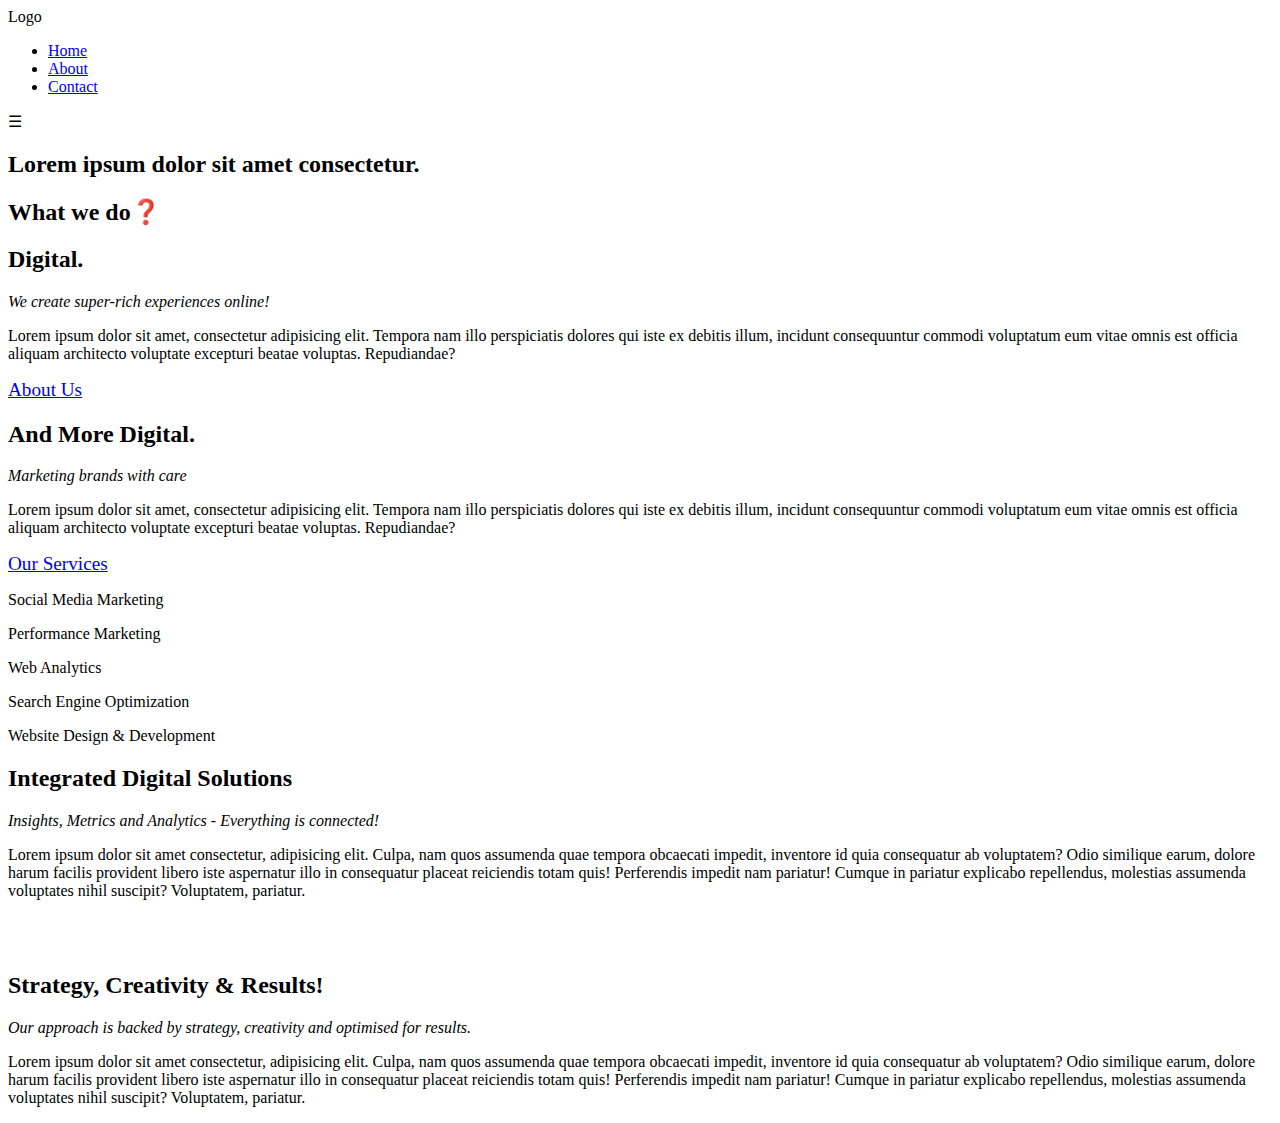
==== index.html @ 55068d13 "added index.html" ====
<!DOCTYPE html>
<html lang="en">
  <head>
    <meta charset="UTF-8" />
    <meta name="viewport" content="width=device-width, initial-scale=1.0" />
    <link rel="stylesheet" href="style.css" />
    <link rel="stylesheet" href="style1.css" />
    <title>Document</title>
  </head>
  <body>
    <!-- header -->
    <header>
      <div class="logo">Logo</div>
      <nav>
        <ul class="nav-links">
          <li><a href="#">Home</a></li>
          <li><a href="#">About</a></li>
          <li><a href="#">Contact</a></li>
        </ul>
      </nav>
      <div class="menu-toggle">&#9776;</div>
    </header>
    <!-- header end -->

    <!-- main container -->
    <main>
      <!-- container first -->
      <div class="containerA">
        <h2>Lorem ipsum dolor sit amet consectetur.</h2>
      </div>
      <!-- container first end -->

      <!-- container second flex -->
      <div class="containerB">
        <div class="column A" id="c1">
          <h2>What we do❓</h2>
        </div>
        <div class="column B" id="c2">
          <h2>Digital.</h2>

          <i><p>We create super-rich experiences online!</p></i>

          <p>
            Lorem ipsum dolor sit amet, consectetur adipisicing elit. Tempora
            nam illo perspiciatis dolores qui iste ex debitis illum, incidunt
            consequuntur commodi voluptatum eum vitae omnis est officia aliquam
            architecto voluptate excepturi beatae voluptas. Repudiandae?
          </p>

          <big><a href="#">About Us </a></big>
        </div>
        <div class="column C" id="c3">
          <h2>And More Digital.</h2>

          <i><p>Marketing brands with care</p></i>

          <p>
            Lorem ipsum dolor sit amet, consectetur adipisicing elit. Tempora
            nam illo perspiciatis dolores qui iste ex debitis illum, incidunt
            consequuntur commodi voluptatum eum vitae omnis est officia aliquam
            architecto voluptate excepturi beatae voluptas. Repudiandae?
          </p>

          <big><a href="#">Our Services </a></big>
        </div>
      </div>
      <!-- container second flex end -->

      <!-- container third flex -->
      <div class="containerC">
        <div class="boxA"><p id="pA">Social Media Marketing</p></div>
        <div class="boxB">
          <div id="I"><P id="pB">Performance Marketing</P></div>
          <div id="II"><P id="pC">Web Analytics</P></div>
          <div id="III"><P id="pD">Search Engine Optimization</P></div>
          <div id="IV"><P id="pE">Website Design & Development</P></div>
   
        </div>
      </div>
      <!-- container 3rd end -->

         <!-- container D -->
      <div class="containerD">
        <div id="element1">
          <h2>Integrated Digital Solutions</h2>

          <i><p>Insights, Metrics and Analytics - Everything is connected!</p></i>

          <p>
            Lorem ipsum dolor sit amet consectetur, adipisicing elit. Culpa, nam quos assumenda quae tempora obcaecati impedit, inventore id quia consequatur ab voluptatem? Odio similique earum, dolore harum facilis provident libero iste aspernatur illo in consequatur placeat reiciendis totam quis! Perferendis impedit nam pariatur! Cumque in pariatur explicabo repellendus, molestias assumenda voluptates nihil suscipit? Voluptatem, pariatur.
          </p>
          
        </div>

        <div id="element2">
          <img src="images-1/conD-1.jpg" alt="">
        </div>

        <div id="element3">
          <img src="images-1/conD-2.jpg" alt=""></div>

        <div id="element4">
          <h2>Strategy, Creativity & Results!</h2>

          <i><p>Our approach is backed by strategy, creativity and optimised for results.</p></i>

          <p>Lorem ipsum dolor sit amet consectetur, adipisicing elit. Culpa, nam quos assumenda quae tempora obcaecati impedit, inventore id quia consequatur ab voluptatem? Odio similique earum, dolore harum facilis provident libero iste aspernatur illo in consequatur placeat reiciendis totam quis! Perferendis impedit nam pariatur! Cumque in pariatur explicabo repellendus, molestias assumenda voluptates nihil suscipit? Voluptatem, pariatur.
          </p>

        </div>
      </div>
      <!-- container D end here -->

    </main>


    <script src="script.js"></script>
  </body>
</html>
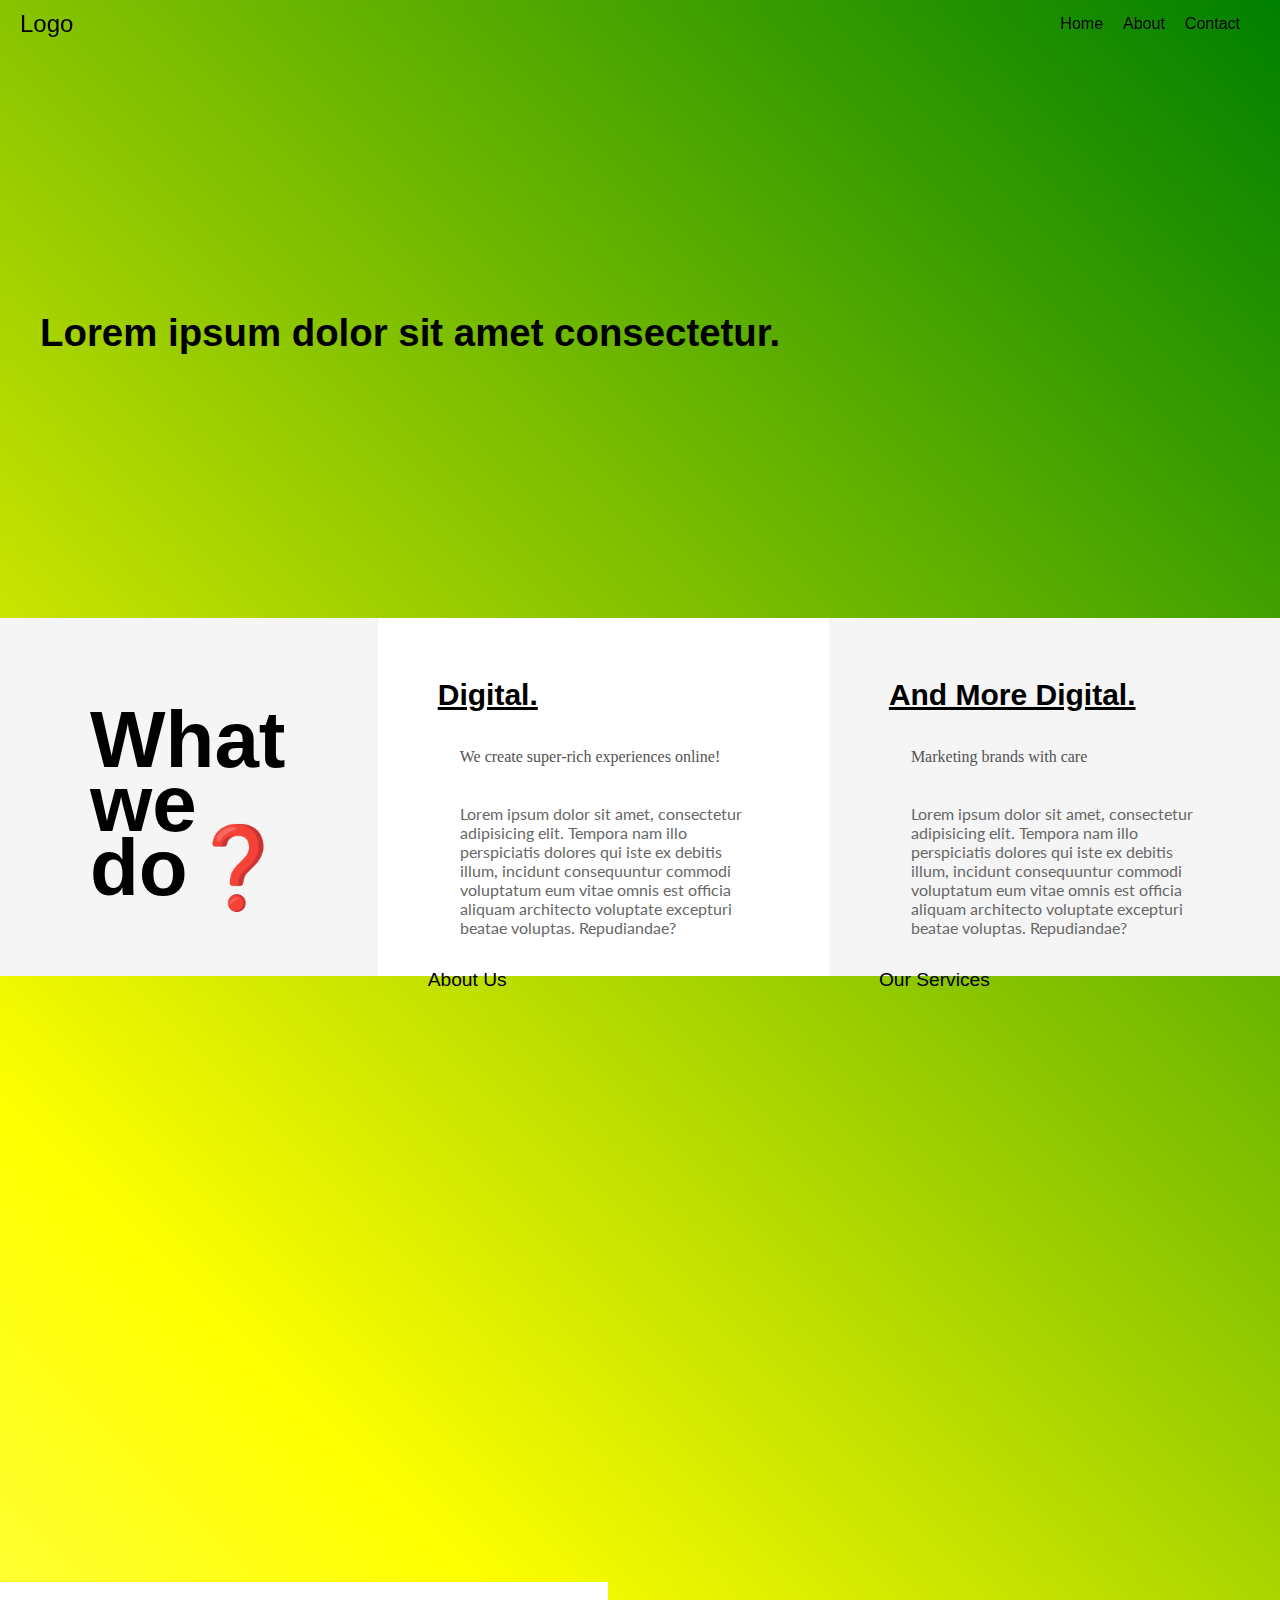
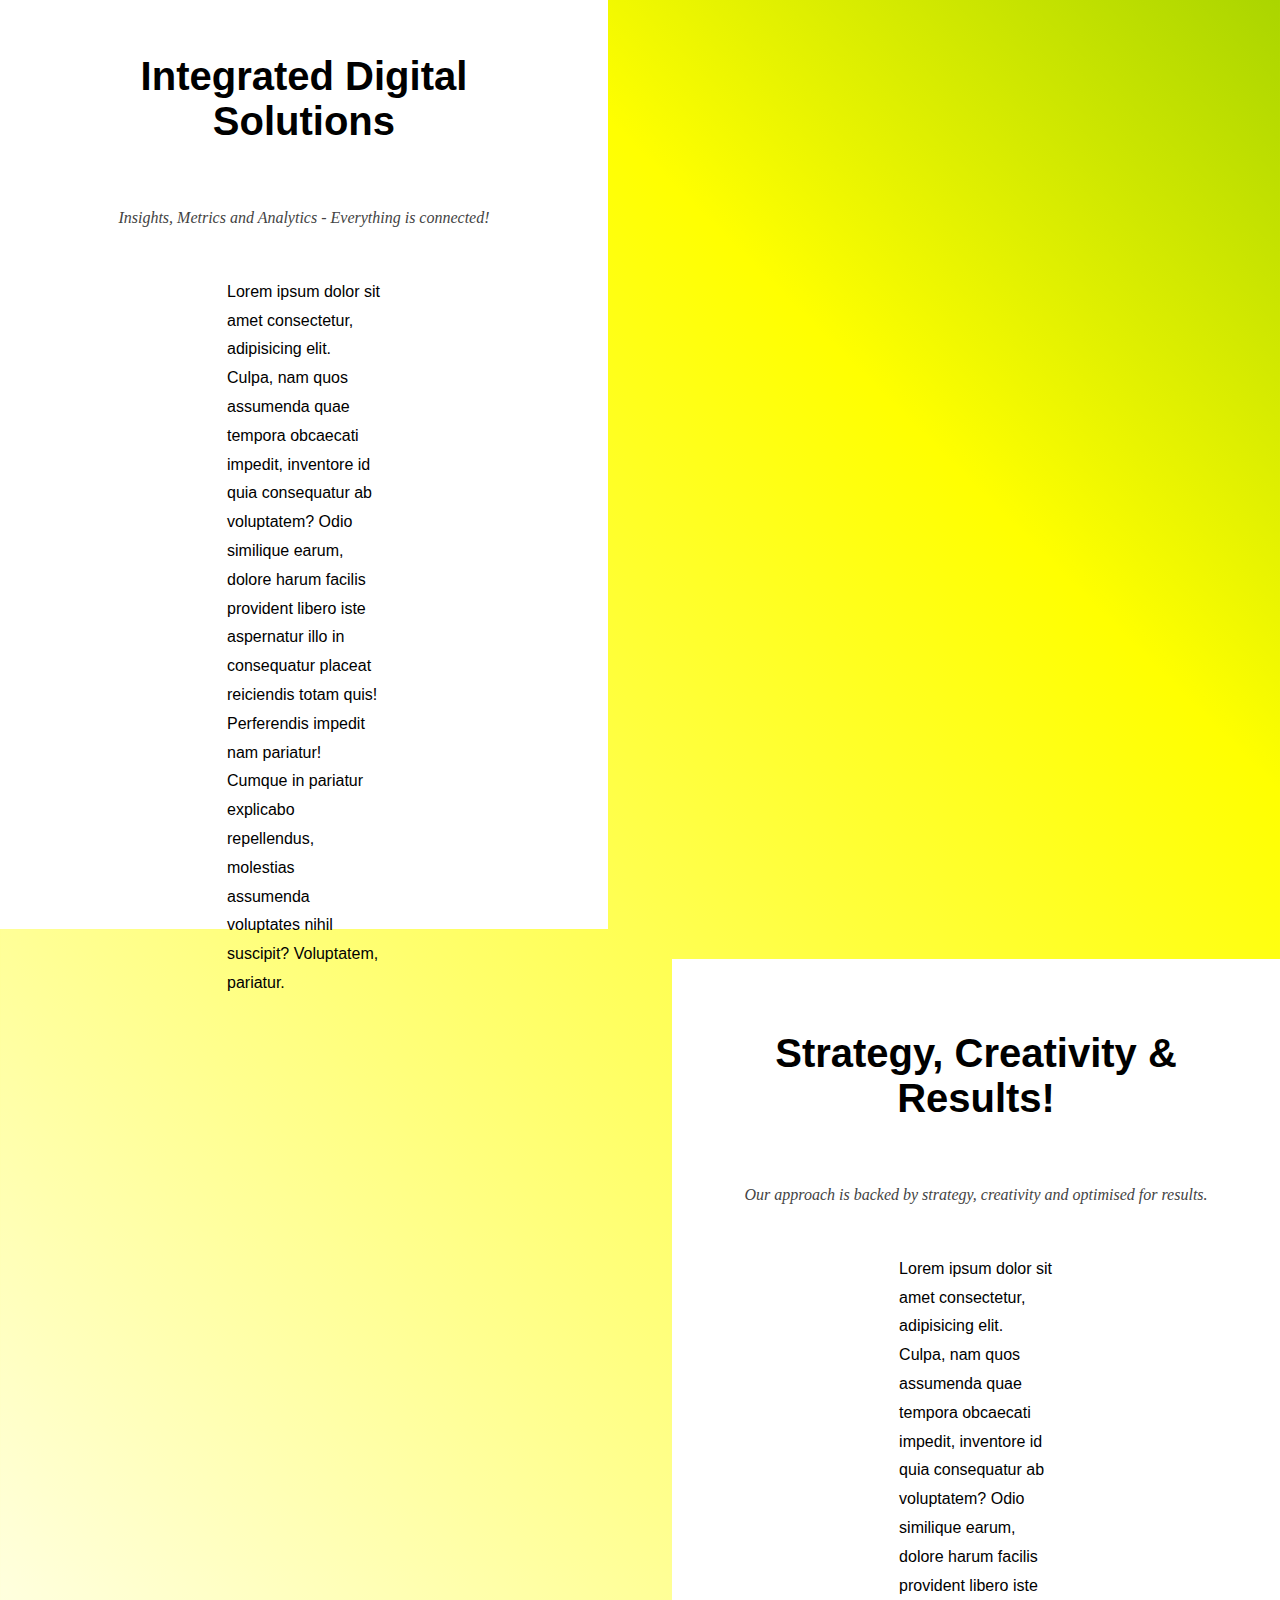
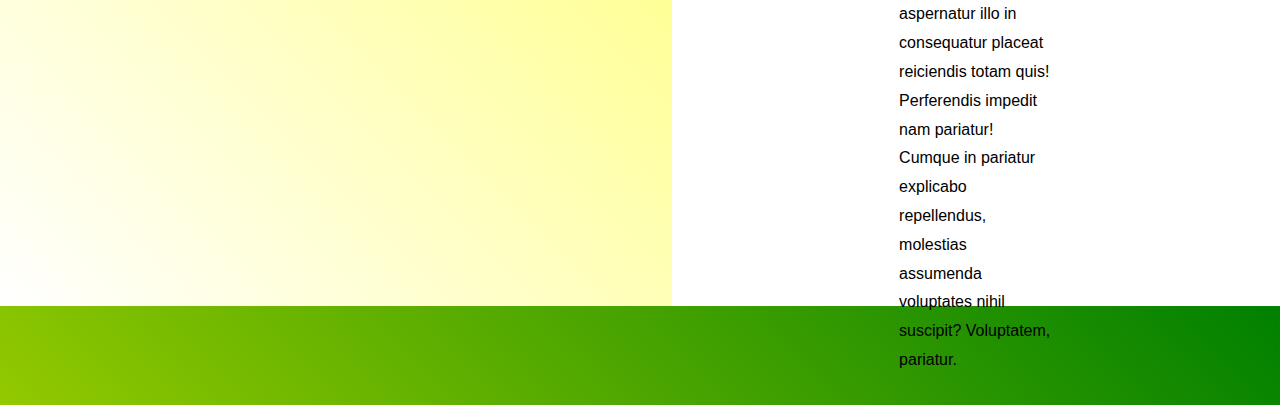
==== commit 68e399dd: "updated" ====
--- a/index.html
+++ b/index.html
@@ -70,49 +70,68 @@
       <div class="containerC">
         <div class="boxA"><p id="pA">Social Media Marketing</p></div>
         <div class="boxB">
-          <div id="I"><P id="pB">Performance Marketing</P></div>
-          <div id="II"><P id="pC">Web Analytics</P></div>
-          <div id="III"><P id="pD">Search Engine Optimization</P></div>
-          <div id="IV"><P id="pE">Website Design & Development</P></div>
-   
+          <div id="I"><p id="pB">Performance Marketing</p></div>
+          <div id="II"><p id="pC">Web Analytics</p></div>
+          <div id="III"><p id="pD">Search Engine Optimization</p></div>
+          <div id="IV"><p id="pE">Website Design & Development</p></div>
         </div>
       </div>
       <!-- container 3rd end -->
 
-         <!-- container D -->
+      <!-- container D -->
       <div class="containerD">
-        <div id="element1">
-          <h2>Integrated Digital Solutions</h2>
+        <div class="box1">
+          <div id="element1">
+            <h2>Integrated Digital Solutions</h2>
 
-          <i><p>Insights, Metrics and Analytics - Everything is connected!</p></i>
+            <i><p>
+                Insights, Metrics and Analytics - Everything is connected!
+              </p></i>
 
-          <p>
-            Lorem ipsum dolor sit amet consectetur, adipisicing elit. Culpa, nam quos assumenda quae tempora obcaecati impedit, inventore id quia consequatur ab voluptatem? Odio similique earum, dolore harum facilis provident libero iste aspernatur illo in consequatur placeat reiciendis totam quis! Perferendis impedit nam pariatur! Cumque in pariatur explicabo repellendus, molestias assumenda voluptates nihil suscipit? Voluptatem, pariatur.
-          </p>
-          
+            <p>
+              Lorem ipsum dolor sit amet consectetur, adipisicing elit. Culpa,
+              nam quos assumenda quae tempora obcaecati impedit, inventore id
+              quia consequatur ab voluptatem? Odio similique earum, dolore harum
+              facilis provident libero iste aspernatur illo in consequatur
+              placeat reiciendis totam quis! Perferendis impedit nam pariatur!
+              Cumque in pariatur explicabo repellendus, molestias assumenda
+              voluptates nihil suscipit? Voluptatem, pariatur.
+            </p>
+          </div>
+
+          <div id="element2">
+            
+          </div>
         </div>
+        <div class="box2">
+          <div id="element3">
+            
+          </div>
 
-        <div id="element2">
-          <img src="images-1/conD-1.jpg" alt="">
-        </div>
+          <div id="element4">
+            <h2>Strategy, Creativity & Results!</h2>
 
-        <div id="element3">
-          <img src="images-1/conD-2.jpg" alt=""></div>
+            <i
+              ><p>
+                Our approach is backed by strategy, creativity and optimised for
+                results.
+              </p></i
+            >
 
-        <div id="element4">
-          <h2>Strategy, Creativity & Results!</h2>
-
-          <i><p>Our approach is backed by strategy, creativity and optimised for results.</p></i>
-
-          <p>Lorem ipsum dolor sit amet consectetur, adipisicing elit. Culpa, nam quos assumenda quae tempora obcaecati impedit, inventore id quia consequatur ab voluptatem? Odio similique earum, dolore harum facilis provident libero iste aspernatur illo in consequatur placeat reiciendis totam quis! Perferendis impedit nam pariatur! Cumque in pariatur explicabo repellendus, molestias assumenda voluptates nihil suscipit? Voluptatem, pariatur.
-          </p>
-
+            <p>
+              Lorem ipsum dolor sit amet consectetur, adipisicing elit. Culpa,
+              nam quos assumenda quae tempora obcaecati impedit, inventore id
+              quia consequatur ab voluptatem? Odio similique earum, dolore harum
+              facilis provident libero iste aspernatur illo in consequatur
+              placeat reiciendis totam quis! Perferendis impedit nam pariatur!
+              Cumque in pariatur explicabo repellendus, molestias assumenda
+              voluptates nihil suscipit? Voluptatem, pariatur.
+            </p>
+          </div>
         </div>
       </div>
       <!-- container D end here -->
-
     </main>
-
 
     <script src="script.js"></script>
   </body>
--- a/style.css
+++ b/style.css
@@ -0,0 +1,344 @@
+@import url('https://fonts.googleapis.com/css2?family=Lato:ital,wght@0,100;0,300;0,400;0,700;0,900;1,100;1,300;1,400;1,700;1,900&display=swap');
+*{
+    margin: 0;
+    padding: 0;
+    font-family: sans-serif;
+}
+body{
+    min-height: 100vh;
+    background: linear-gradient(45deg,white,yellow,green);
+    background: -moz-linear-gradient(45deg,white,yellow,green);
+    background: -o-linear-gradient(45deg,white,yellow,green);
+    background: -webkit-linear-gradient(45deg,white,yellow,green);
+    background: -ms-linear-gradient(45deg,white,yellow,green);
+    /* background-size: 300% 300%;  */
+    animation: coloro 12s ease-in-out infinite;
+    -moz-animation: coloro 12s ease-in-out infinite;
+    -o-animation: coloro 12s ease-in-out infinite;
+    -webkit-animation: coloro 12s ease-in-out infinite;
+    -ms-animation: coloro 12s ease-in-out infinite;
+    /* animation: coloro 12s ease-in-out infinite; */
+    
+}
+@keyframes coloro{
+    0%{
+        background-position: 0% 50%;
+    }
+    50%{
+        background-position: 50% 100%;
+    }
+    100%{
+        background-position: 0% 50%;
+    }
+}
+header {
+    background: transparent;
+    color: black;
+    padding: 10px 20px;
+    display: flex;
+    justify-content: space-between;
+    align-items: center;
+    position: sticky;
+    top: 0px;
+}
+
+.logo {
+    font-size: 1.5em;
+}
+nav {
+    display: flex;
+}
+.nav-links {
+    list-style: none;
+    display: flex;
+}
+.nav-links li {
+    margin-right: 20px;
+}
+.nav-links li a {
+    color: black;
+    text-decoration: none;
+}
+.menu-toggle {
+    display: none;
+    cursor: pointer;
+    font-size: 1.5em;
+}
+@media (max-width: 768px) {
+    .nav-links {
+        display: none;
+        flex-direction: column;
+        background: rgb(2, 201, 2);
+        backdrop-filter: blur(20px);
+        position: absolute;
+        top: 60px;
+        left: 0;
+        width: 100%;
+        padding: 10px 20px;
+        box-sizing: border-box;
+    }
+    .nav-links.active {
+        display: flex;
+    }
+    .nav-links li {
+        margin-right: 0;
+        margin-bottom: 10px;
+    }
+    .nav-links li:last-child {
+        margin-bottom: 0;
+    }
+    .menu-toggle {
+        display: block;
+    }
+}
+
+/* main */
+
+/* container */
+.containerA{
+    display: flex;
+    padding-left: 40px;
+    height: 44.5vw;
+    /* background: white; */
+    align-items: center;
+    font-size: 2vw;
+}
+
+
+/* grid container */
+.containerB{
+    background: grey;
+    display: flex;
+    flex: row;
+    height: 28vw;
+
+}
+.containerB .column {
+    background: silver;
+}
+.containerB #c1,#c3{
+    background: rgb(245, 245, 245);
+}
+.containerB #c2{
+    background: white;
+}
+#c2 h2,#c3 h2{
+    padding: 10px;
+    font-size: 30px;
+    text-decoration: underline;
+}
+#c2 , #c3{
+    padding: 50px;
+}
+#c1{
+    padding: 60px;
+}
+#c1 h2{
+    font-size: 80px;
+    line-height: 0.8;
+    padding: 30px;
+}
+.containerB i p{
+    font-family: cursive;
+    color: rgb(83, 82, 82);
+}
+.containerB p{
+    font-family: "Lato", sans-serif;
+    /* font-weight: 100; */
+    font-style: normal;
+    margin: 20px;
+    color: rgb(103, 103, 103);
+    padding: 6px 12px;
+    padding-bottom: 12px;
+}
+.containerB big{
+    margin-top: 20px;
+}
+.containerB big a{
+    text-decoration: none;
+    font-style: bold;
+    color: black;
+    font-weight: 100;
+}
+
+/* containerC flex */
+.containerC{
+    display: flex;
+    flex: row;
+}
+.boxA{
+    height: 45vw;
+    width: 50vw;
+    background: url("images/gridC-1.jpg") no-repeat center;
+    background-size: cover;
+    color: white; 
+    display: flex;
+    justify-content: center;
+    align-items: center;
+    font-size: 25px;
+}
+
+.boxA img{
+    height: 45vw;
+    width: 50vw;
+}
+.boxB{
+    display: grid;
+    grid-template-columns: auto auto;
+}
+.boxB img{
+    width: 25vw;
+    height: 22.5vw;
+}
+#I{
+    background: url("images/gridC-2.jpg") no-repeat center;
+}
+#II{
+    background: url("images/gridC-3.jpg") no-repeat center;
+}
+#III{
+    background: url("images/gridC-4.jpg") no-repeat center;
+}
+#IV{
+    background: url("images/gridC-5.webp") no-repeat center;
+}
+#I,#II,#III,#IV{
+    width: 25vw;
+    height: 22.5vw;
+    background-size: cover;
+    color: white; 
+    display: flex;
+    justify-content: center;
+    align-items: center;
+    font-size: 25px;
+}
+.boxA:hover{
+    background:linear-gradient(rgba(0, 0, 0, 0.7), rgba(0, 0, 0, 0.7)),url("images/gridC-1.jpg")  no-repeat center;
+    background:-moz-linear-gradient(rgba(0, 0, 0, 0.7), rgba(0, 0, 0, 0.7)),url("images/gridC-1.jpg")  no-repeat center;
+    background:-o-linear-gradient(rgba(0, 0, 0, 0.7), rgba(0, 0, 0, 0.7)),url("images/gridC-1.jpg")  no-repeat center;
+    background:-webkit-linear-gradient(rgba(0, 0, 0, 0.7), rgba(0, 0, 0, 0.7)),url("images/gridC-1.jpg")  no-repeat center;
+    background: -ms-linear-gradient(rgba(0, 0, 0, 0.7), rgba(0, 0, 0, 0.7)),url("images/gridC-1.jpg")  no-repeat center;
+    background-size: cover;
+
+}
+#I:hover{
+    background:linear-gradient(rgba(0, 0, 0, 0.7), rgba(0, 0, 0, 0.7)),url("images/gridC-2.jpg")  no-repeat center;
+    background: -moz-linear-gradient(rgba(0, 0, 0, 0.7), rgba(0, 0, 0, 0.7)),url("images/gridC-2.jpg")  no-repeat center;
+    background: -o-linear-gradient(rgba(0, 0, 0, 0.7), rgba(0, 0, 0, 0.7)),url("images/gridC-2.jpg")  no-repeat center;
+    background: -webkit-linear-gradient(rgba(0, 0, 0, 0.7), rgba(0, 0, 0, 0.7)),url("images/gridC-2.jpg")  no-repeat center;
+    background: -ms-linear-gradient(rgba(0, 0, 0, 0.7), rgba(0, 0, 0, 0.7)),url("images/gridC-2.jpg")  no-repeat center;
+
+    background-size: cover;
+}
+#II:hover{
+    background:linear-gradient(rgba(0, 0, 0, 0.7), rgba(0, 0, 0, 0.7)),url("images/gridC-3.jpg")  no-repeat center;
+    background: -moz-linear-gradient(rgba(0, 0, 0, 0.7), rgba(0, 0, 0, 0.7)),url("images/gridC-3.jpg")  no-repeat center;   
+    background: -o-linear-gradient(rgba(0, 0, 0, 0.7), rgba(0, 0, 0, 0.7)),url("images/gridC-3.jpg")  no-repeat center;
+    background: -webkit-linear-gradient(rgba(0, 0, 0, 0.7), rgba(0, 0, 0, 0.7)),url("images/gridC-3.jpg")  no-repeat center;
+    background: -ms-linear-gradient(rgba(0, 0, 0, 0.7), rgba(0, 0, 0, 0.7)),url("images/gridC-3.jpg")  no-repeat center;
+    background-size: cover;
+    
+}
+#III:hover{
+    background:linear-gradient(rgba(0, 0, 0, 0.7), rgba(0, 0, 0, 0.7)),url("images/gridC-4.jpg")  no-repeat center;
+    background: -moz-linear-gradient(rgba(0, 0, 0, 0.7), rgba(0, 0, 0, 0.7)),url("images/gridC-4.jpg")  no-repeat center;
+    background: -o-linear-gradient(rgba(0, 0, 0, 0.7), rgba(0, 0, 0, 0.7)),url("images/gridC-4.jpg")  no-repeat center;
+    background: -webkit-linear-gradient(rgba(0, 0, 0, 0.7), rgba(0, 0, 0, 0.7)),url("images/gridC-4.jpg")  no-repeat center;
+    background: -ms-linear-gradient(rgba(0, 0, 0, 0.7), rgba(0, 0, 0, 0.7)),url("images/gridC-4.jpg")  no-repeat center;
+    background-size: cover;
+    
+}
+#IV:hover{
+    background:linear-gradient(rgba(0, 0, 0, 0.7), rgba(0, 0, 0, 0.7)),url("images/gridC-5.webp")  no-repeat center;
+    background: -moz-linear-gradient(rgba(0, 0, 0, 0.7), rgba(0, 0, 0, 0.7)),url("images/gridC-5.webp")  no-repeat center;
+    background: -o-linear-gradient(rgba(0, 0, 0, 0.7), rgba(0, 0, 0, 0.7)),url("images/gridC-5.webp")  no-repeat center;
+    background: -webkit-linear-gradient(rgba(0, 0, 0, 0.7), rgba(0, 0, 0, 0.7)),url("images/gridC-5.webp")  no-repeat center;
+    background: -ms-linear-gradient(rgba(0, 0, 0, 0.7), rgba(0, 0, 0, 0.7)),url("images/gridC-5.webp")  no-repeat center;
+    background-size: cover;
+
+}
+
+.containerC p{
+    opacity: 0;
+    transition: opacity 0.5s;
+    -moz-transition: opacity 0.5s;
+    -o-transition: opacity 0.5s;
+    -webkit-transition: opacity 0.5s;
+    -ms-transition: opacity 0.5s;
+}
+
+.boxA:hover > #pA, #I:hover > #pB, #II:hover > #pC, #III:hover > #pD, #IV:hover > #pE{
+    opacity: 1;
+}
+
+
+
+
+
+
+@media screen and (max-width: 769px){
+    .containerA{
+        height: 250px;
+        font-size: 20px;
+    }
+
+    .containerB{
+        display: flex;
+        flex-wrap: wrap;
+    }
+
+    #c1{
+        padding: 30px;
+        width: 100%;
+    }
+    #c1 h2{
+        font-size: 50px;
+        line-height: 0.8;
+        padding: 30px;
+        
+    }
+    .containerC{
+        display: flex;
+        flex-direction: column;
+        flex-wrap: wrap;
+    }
+    .boxA{
+        height: 60vw;
+        width: 100%;
+    }
+    .boxA img {
+        height: 60vw;
+        width: 100%;
+    }
+    .boxB{
+        width: 100%;
+        height: 60vw;
+    }
+    #I,#II,#III,#IV{
+        width: 100%;
+        height: 42.5vw;
+    }
+    .boxB img {
+        width: 100%;
+        height: 42.5vw;
+      }
+}
+
+@media screen and (max-width: 600px){
+    .boxB{
+        display: flex;
+        flex-direction: row;
+        flex-wrap: wrap;
+    }
+    #I,#II,#III,#IV{
+        width: 100%;
+        height: 47.5vw;
+    }
+    .boxB img {
+        width: 100%;
+        height: 47.5vw;
+    }
+
+}
+
+
--- a/style1.css
+++ b/style1.css
@@ -0,0 +1,46 @@
+.box1,.box2{
+    display: flex;
+    flex: row;
+    /* background: rgb(241, 241, 241); */
+    gap: 10px;
+}
+#element1,#element4{
+    padding: 27px;
+    width: 46%;
+    height: 100vh;
+    background: white;
+    margin-top: 30px;
+    text-align: center;
+    padding-bottom: 20px;
+}
+#element1 h2,#element4 h2{
+    margin: 20px;
+    font-size: 40px;
+    padding: 25px;
+    font-family: 'Franklin Gothic Medium', 'Arial Narrow', Arial, sans-serif;
+}
+#element1 i p,#element4 i p{
+    padding: 15px;
+    color: rgb(67, 67, 67);
+    font-family: cursive;
+    text-align: center;
+}
+#element1 p,#element4 p{
+    padding: 30px 200px;
+    text-align: start;
+    line-height: 1.8;
+}
+#element2{
+    padding: 30px;
+    width: 50%;
+    height: 90vh;
+    background: url("images/conD-1.jpg") no-repeat center;
+    background-size: cover;
+}
+#element3{
+    padding: 30px;
+    width: 50%;
+    background: url("images/conD-2.jpg") no-repeat center;
+    background-size: cover;
+}
+
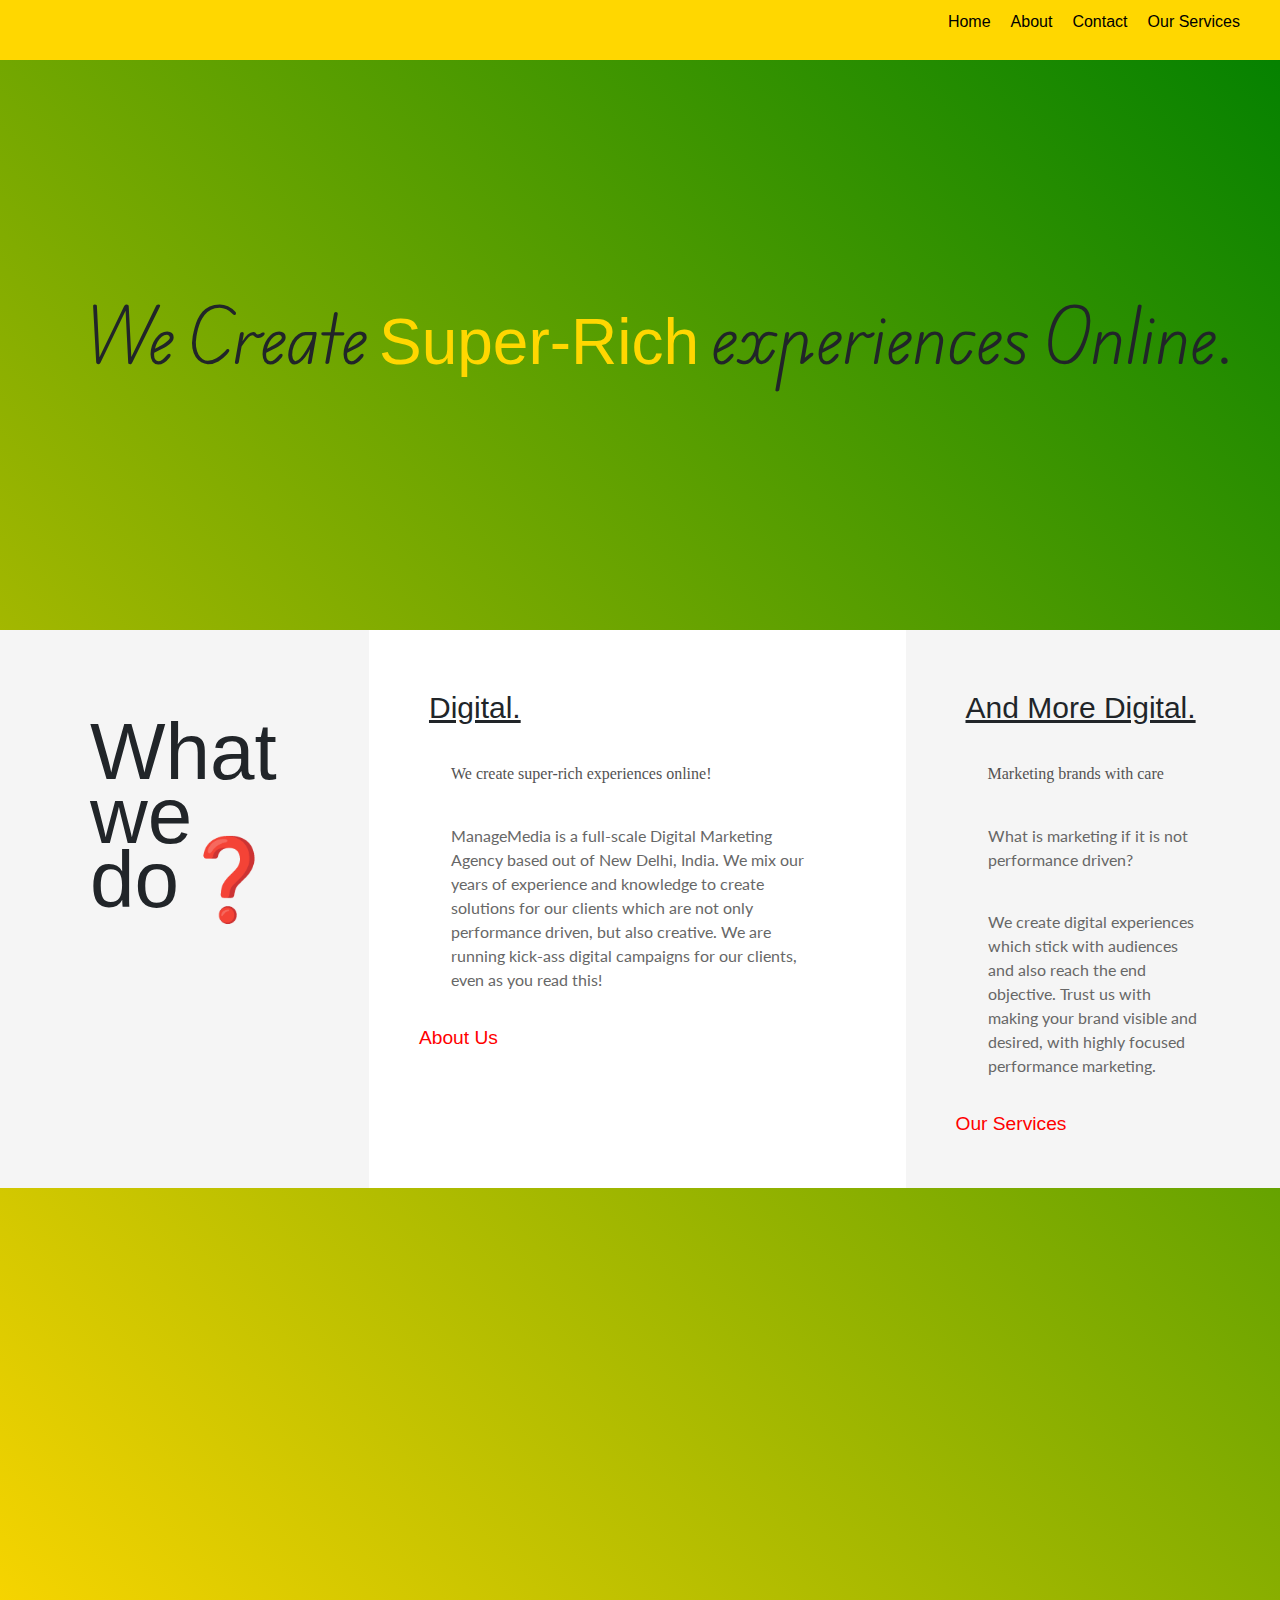
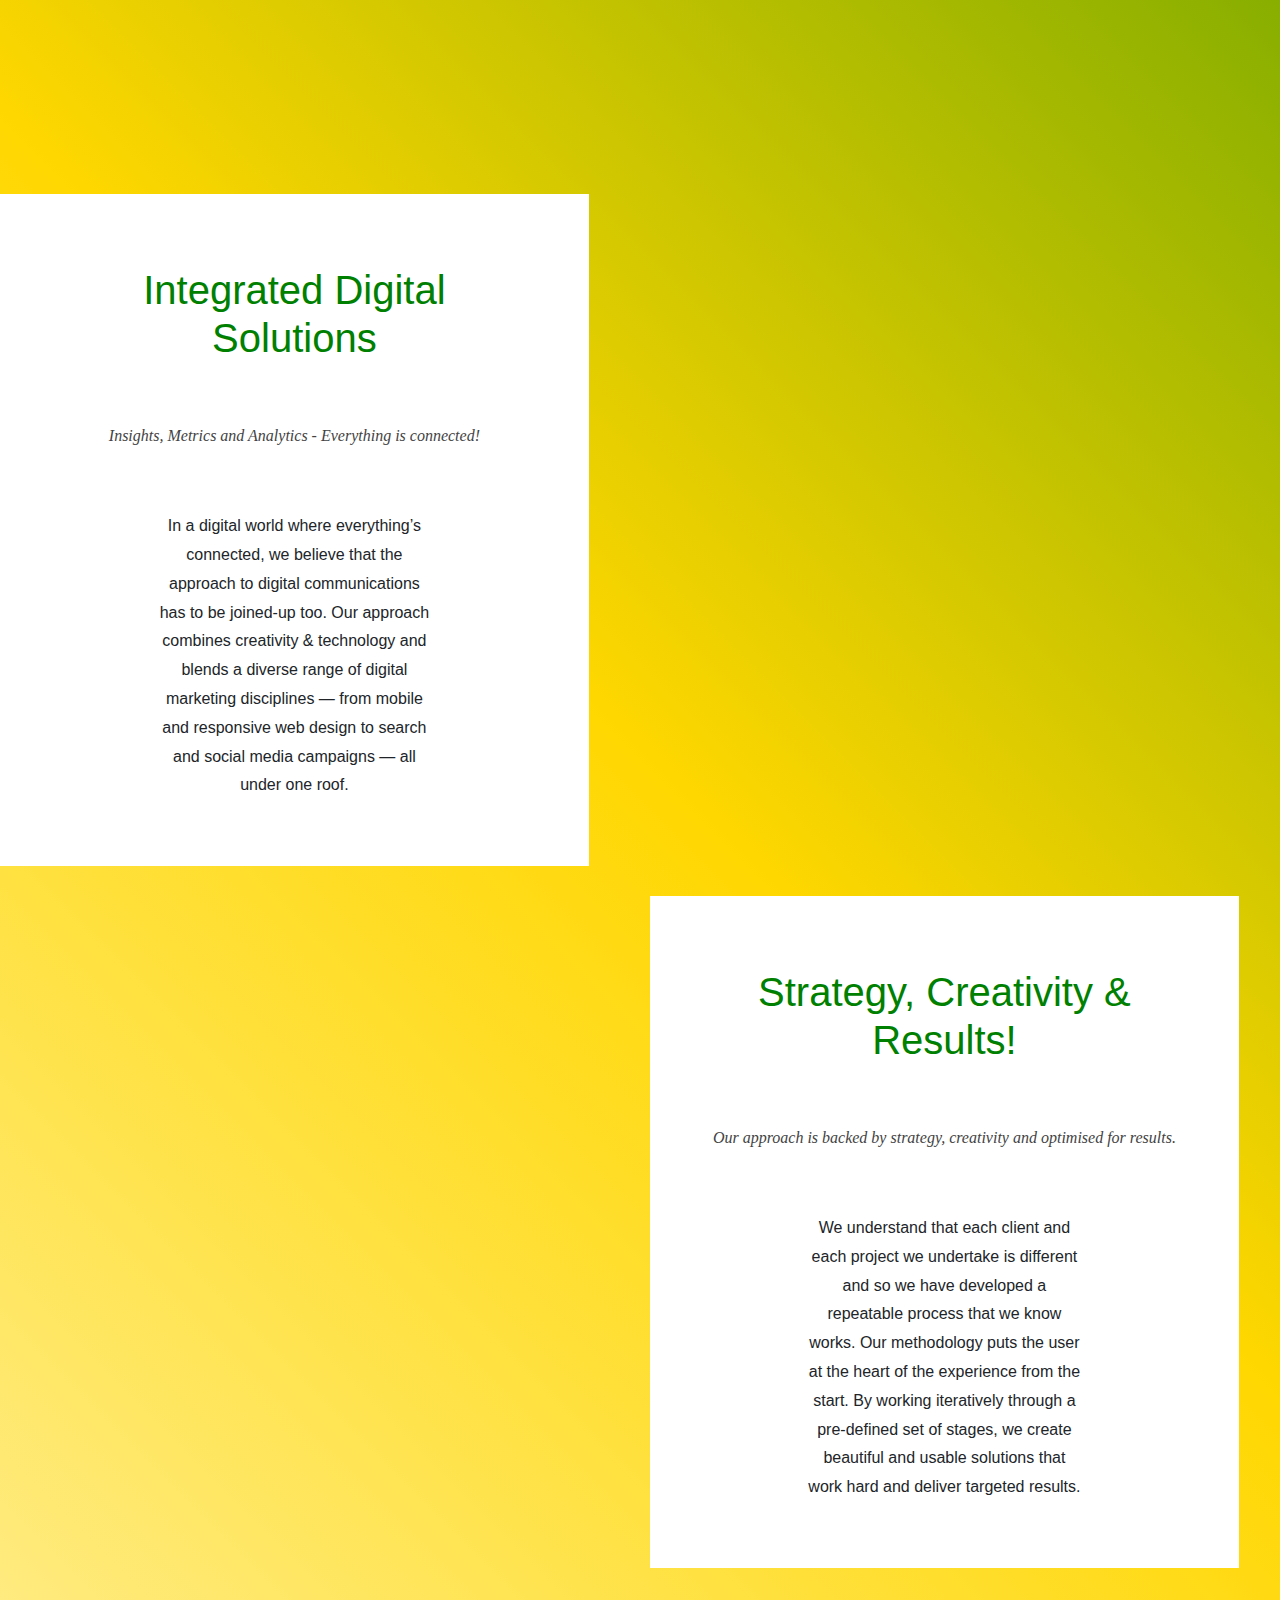
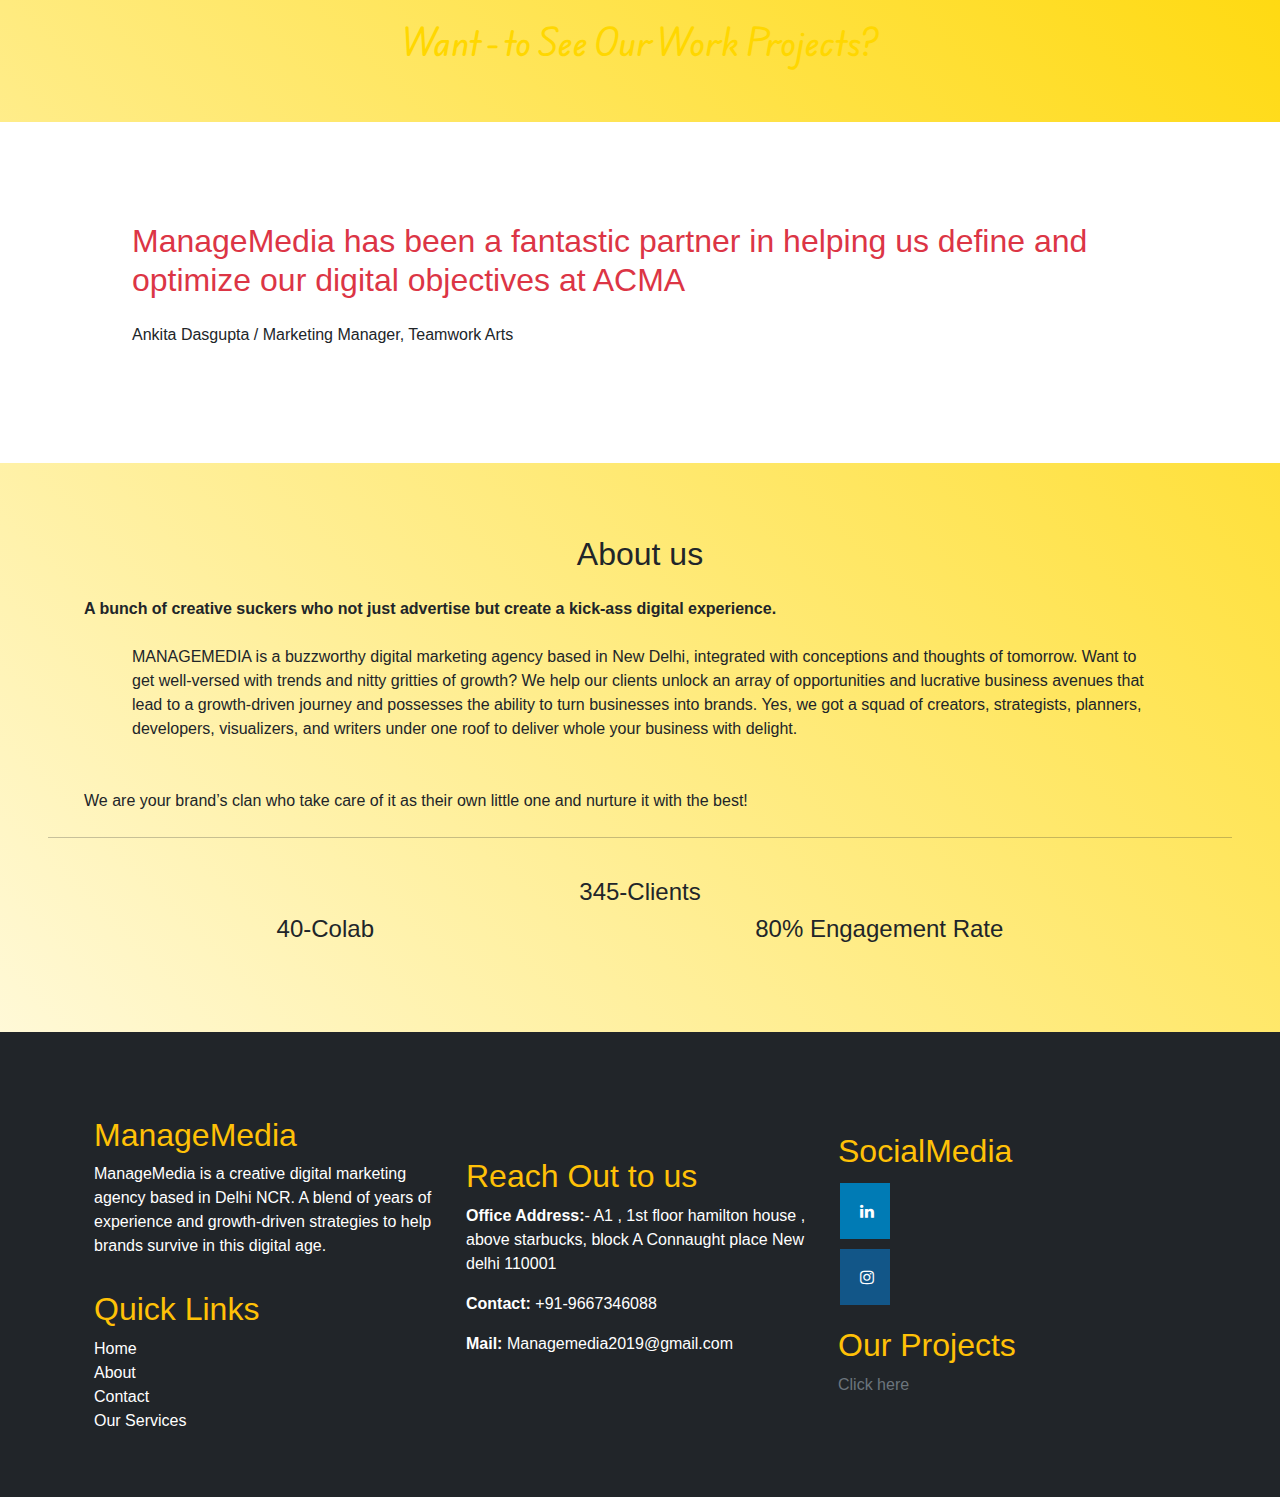
==== commit c0d644fb: "Add files via upload" ====
--- a/index.html
+++ b/index.html
@@ -5,17 +5,21 @@
     <meta name="viewport" content="width=device-width, initial-scale=1.0" />
     <link rel="stylesheet" href="style.css" />
     <link rel="stylesheet" href="style1.css" />
-    <title>Document</title>
+    <link href="https://cdn.jsdelivr.net/npm/bootstrap@5.3.3/dist/css/bootstrap.min.css" rel="stylesheet">
+    <link rel="stylesheet" href="https://cdnjs.cloudflare.com/ajax/libs/font-awesome/4.7.0/css/font-awesome.min.css">
+    <script src="https://cdn.jsdelivr.net/npm/bootstrap@5.3.3/dist/js/bootstrap.bundle.min.js"></script>
+    <title>ManageMedia</title>
   </head>
   <body>
     <!-- header -->
-    <header>
-      <div class="logo">Logo</div>
+    <header id="header">
+      <div class="logo"><img src="/images/logo.jpg" alt="" width="80px"></div>
       <nav>
         <ul class="nav-links">
-          <li><a href="#">Home</a></li>
-          <li><a href="#">About</a></li>
-          <li><a href="#">Contact</a></li>
+          <li><a href="/index.html">Home</a></li>
+          <li><a href="/#About">About</a></li>
+          <li><a href="/contact.html">Contact</a></li>
+          <li><a href="/services.html">Our Services</a></li>
         </ul>
       </nav>
       <div class="menu-toggle">&#9776;</div>
@@ -26,7 +30,7 @@
     <main>
       <!-- container first -->
       <div class="containerA">
-        <h2>Lorem ipsum dolor sit amet consectetur.</h2>
+        <h2>We Create <span>Super-Rich</span> experiences Online.</h2>
       </div>
       <!-- container first end -->
 
@@ -41,26 +45,18 @@
           <i><p>We create super-rich experiences online!</p></i>
 
           <p>
-            Lorem ipsum dolor sit amet, consectetur adipisicing elit. Tempora
-            nam illo perspiciatis dolores qui iste ex debitis illum, incidunt
-            consequuntur commodi voluptatum eum vitae omnis est officia aliquam
-            architecto voluptate excepturi beatae voluptas. Repudiandae?
+            ManageMedia is a full-scale Digital Marketing Agency based out of New Delhi, India. We mix our years of experience and knowledge to create solutions for our clients which are not only performance driven, but also creative.  We are running kick-ass digital campaigns for our clients, even as you read this!
           </p>
 
-          <big><a href="#">About Us </a></big>
+          <big><a href="/#About">About Us </a></big>
         </div>
         <div class="column C" id="c3">
           <h2>And More Digital.</h2>
 
           <i><p>Marketing brands with care</p></i>
-
-          <p>
-            Lorem ipsum dolor sit amet, consectetur adipisicing elit. Tempora
-            nam illo perspiciatis dolores qui iste ex debitis illum, incidunt
-            consequuntur commodi voluptatum eum vitae omnis est officia aliquam
-            architecto voluptate excepturi beatae voluptas. Repudiandae?
+          <p>What is marketing if it is not performance driven?</p>
+          <p>We create digital experiences which stick with audiences and also reach the end objective. Trust us with making your brand visible and desired, with highly focused performance marketing.
           </p>
-
           <big><a href="#">Our Services </a></big>
         </div>
       </div>
@@ -68,12 +64,12 @@
 
       <!-- container third flex -->
       <div class="containerC">
-        <div class="boxA"><p id="pA">Social Media Marketing</p></div>
+        <div class="boxA"><p id="pA">SocialMedia <span>Marketing</span></p></div>
         <div class="boxB">
-          <div id="I"><p id="pB">Performance Marketing</p></div>
-          <div id="II"><p id="pC">Web Analytics</p></div>
-          <div id="III"><p id="pD">Search Engine Optimization</p></div>
-          <div id="IV"><p id="pE">Website Design & Development</p></div>
+          <div id="I"><p id="pB">Performance <span>Marketing</span></p></div>
+          <div id="II"><p id="pC">Web <span>Analytics</span></p></div>
+          <div id="III"><p id="pD">Search Engine <span>Optimization</span></p></div>
+          <div id="IV"><p id="pE"><span>Website</span> Design & Development</p></div>
         </div>
       </div>
       <!-- container 3rd end -->
@@ -89,13 +85,7 @@
               </p></i>
 
             <p>
-              Lorem ipsum dolor sit amet consectetur, adipisicing elit. Culpa,
-              nam quos assumenda quae tempora obcaecati impedit, inventore id
-              quia consequatur ab voluptatem? Odio similique earum, dolore harum
-              facilis provident libero iste aspernatur illo in consequatur
-              placeat reiciendis totam quis! Perferendis impedit nam pariatur!
-              Cumque in pariatur explicabo repellendus, molestias assumenda
-              voluptates nihil suscipit? Voluptatem, pariatur.
+              In a digital world where everything’s connected, we believe that the approach to digital communications has to be joined-up too. Our approach combines creativity & technology and blends a diverse range of digital marketing disciplines — from mobile and responsive web design to search and social media campaigns — all under one roof.
             </p>
           </div>
 
@@ -119,19 +109,131 @@
             >
 
             <p>
-              Lorem ipsum dolor sit amet consectetur, adipisicing elit. Culpa,
-              nam quos assumenda quae tempora obcaecati impedit, inventore id
-              quia consequatur ab voluptatem? Odio similique earum, dolore harum
-              facilis provident libero iste aspernatur illo in consequatur
-              placeat reiciendis totam quis! Perferendis impedit nam pariatur!
-              Cumque in pariatur explicabo repellendus, molestias assumenda
-              voluptates nihil suscipit? Voluptatem, pariatur.
+              We understand that each client and each project we undertake is different and so we have developed a repeatable process that we know works. Our methodology puts the user at the heart of the experience from the start. By working iteratively through a pre-defined set of stages, we create beautiful and usable solutions that work hard and deliver targeted results.
             </p>
           </div>
         </div>
       </div>
       <!-- container D end here -->
+
+      <!-- container E start here -->
+       <div class="containerE">
+        <h2><a href="https://linktr.ee/Managemedia.in?utm_source=linktree_profile_share">Want - to See Our Work Projects?</a><span></span></h2>
+
+       </div>
+      <!-- container E end here -->
+
+      <!-- container F start here -->
+
+      <div class="containerF">
+        <div id="demo" class="carousel slide" data-bs-ride="carousel">
+          <div class="carousel-indicators">
+            <button type="button" data-bs-target="#demo" data-bs-slide-to="0" class="active"></button>
+            <button type="button" data-bs-target="#demo" data-bs-slide-to="1"></button>
+            <button type="button" data-bs-target="#demo" data-bs-slide-to="2"></button>
+          </div>
+          
+          <!-- The slideshow/carousel -->
+          <div class="carousel-inner">
+            <div id="contF" class="carousel-item active">
+              <h2 class="mb-4 text-danger">ManageMedia has been a fantastic partner in helping us define and optimize our digital objectives at ACMA</h2>
+              <div></div>
+              <p>Ankita Dasgupta / Marketing Manager, Teamwork Arts</p>
+              
+              
+            </div>
+            <div id="contF" class="carousel-item">
+              <h2 class="mb-4 text-warning">As a marketer if I have a story, they are the best story tellers. They make your story heard & understood.</h2>
+              <div></div>
+              
+              <p>Harkaran Malhotra / Deputy Director,ACMA</p>
+            </div>
+            <div id="contF" class="carousel-item">
+              <h2 class="mb-4 text-success">It is reassuring to work with people who treat your properties as their own and think pro-actively</h2>
+              <div></div>
+              <p>Gaurav Sandilya / S.R. Overseas</p>
+              
+            </div>
+          </div>
+          
+          <!-- Left and right controls/icons -->
+          <button class="carousel-control-prev " type="button" data-bs-target="#demo" data-bs-slide="prev">
+            <span class="carousel-control-prev-icon"></span>
+          </button>
+          <button class="carousel-control-next" type="button" data-bs-target="#demo" data-bs-slide="next">
+            <span class="carousel-control-next-icon"></span>
+          </button>
+        </div>
+      </div>
+      <!-- container F end here -->
+
+      <!-- container G start here -->
+       <div id="About" class="container-fluid p-5 mt-2" style="background: url(https://img.freepik.com/premium-photo/bokeh-background-with-natural-light-green-yellow-with-blurred_36835-2617.jpg) no-repeat; background-size: cover; ">
+        <h2 class="mt-3 mb-4 text-center">About us</h2>
+        <div class="container m-4">
+          <strong class="mt-5 mb-5" >A bunch of creative suckers who not just advertise but create a kick-ass digital experience.</strong>
+          <p class="mt-4 mb-5 mx-5">MANAGEMEDIA is a buzzworthy digital marketing agency based in New Delhi, integrated with conceptions and thoughts of tomorrow. Want to get well-versed with trends and nitty gritties of growth? We help our clients unlock an array of opportunities and lucrative business avenues that lead to a growth-driven journey and possesses the ability to turn businesses into brands. Yes, we got a squad of creators, strategists, planners, developers, visualizers, and writers under one roof to deliver whole your business with delight.</p>
+          <p>We are your brand’s clan who take care of it as their own little one and nurture it with the best!</p>
+        </div>
+        <hr>
+        <div class="container mt-4 p-3 text-body">
+          <div class="d-flex justify-content-center"><h4>345-Clients</h4></div>
+          <div class="d-flex justify-content-around"><h4>40-Colab</h4><h4>80% Engagement Rate</h4></div>
+        </div>
+       </div>
+
+      <!-- container G end here -->
     </main>
+    <footer >
+    <div class="text-bg-dark p-5 mt-3">
+      <div id="containerBG" class="container d-flex justify-content-center">
+        <div class="container d-flex justify-content-center text-start flex-column">
+          <div class="logo">
+            <img src="/images/logo.jpg" alt="" width="150px">
+          </div>
+          <h2 class="text-warning">ManageMedia</h2>
+          <p>ManageMedia is a creative digital marketing agency based in Delhi NCR. A blend of years of experience and growth-driven strategies to help brands survive in this digital age.</p>
+          <h2 class="text-warning mt-3">Quick Links</h2>
+          <div>
+            <ul class="list-unstyled">
+              <li>
+                <a class="nav-link" href="/#header">Home</a>
+              </li>
+              <li>
+                <a class="nav-link" href="/#About">About</a>
+              </li>
+              <li>
+                <a class="nav-link" href="/contact.html">Contact</a>
+              </li>
+              <li>
+                <a class="nav-link" href="/services.html">Our Services</a>
+              </li>
+            </ul>
+          </div>
+
+        </div>
+
+        <div class="container d-flex justify-content-center text-start flex-column">
+          <h2 class="text-warning">Reach Out to us</h2>
+          <p><strong>Office Address:</strong>- A1 , 1st floor hamilton house , above starbucks, block A 
+            Connaught place 
+            New delhi 110001</p>
+            <p><strong>Contact:</strong> +91-9667346088</p>
+            <p><strong>Mail:</strong> Managemedia2019@gmail.com</p>
+        </div>
+        <div class="container d-flex justify-content-center text-start flex-column">
+          <h2 class="text-warning">SocialMedia</h2>
+          <a href="https://www.linkedin.com/company/managemediamediamanager/" class="fa fa-linkedin"></a>
+          <a href="https://www.instagram.com/managemedia_?igsh=cW1qbTVhZTRnYTE4" class="fa fa-instagram"></a>
+          <h2 class="text-warning mt-3">Our Projects</h2>
+          <a class="text-secondary text-decoration-none" href="https://linktr.ee/Managemedia.in?utm_source=linktree_profile_share"><img alt="">Click here</a>
+
+        </div>
+      </div>
+    </div>
+    
+  
+    </footer>
 
     <script src="script.js"></script>
   </body>
--- a/style.css
+++ b/style.css
@@ -1,38 +1,34 @@
 @import url('https://fonts.googleapis.com/css2?family=Lato:ital,wght@0,100;0,300;0,400;0,700;0,900;1,100;1,300;1,400;1,700;1,900&display=swap');
+@import url('https://fonts.googleapis.com/css2?family=Edu+AU+VIC+WA+NT+Hand:wght@400..700&display=swap');
+
 *{
     margin: 0;
     padding: 0;
     font-family: sans-serif;
 }
 body{
+    display: flex;
+    flex-direction: column;
+    justify-content: center;
+   
     min-height: 100vh;
-    background: linear-gradient(45deg,white,yellow,green);
-    background: -moz-linear-gradient(45deg,white,yellow,green);
-    background: -o-linear-gradient(45deg,white,yellow,green);
-    background: -webkit-linear-gradient(45deg,white,yellow,green);
-    background: -ms-linear-gradient(45deg,white,yellow,green);
-    /* background-size: 300% 300%;  */
+    /* background: url("https://cdnl.iconscout.com/lottie/premium/preview-watermark/waves-background-6550227-5526347.mp4"); */
+    background: linear-gradient(45deg,white,gold,green);
+    background: -moz-linear-gradient(45deg,white,gold,green);
+    background: -o-linear-gradient(45deg,white,gold,green);
+    background: -webkit-linear-gradient(45deg,white,gold,green);
+    background: -ms-linear-gradient(45deg,white,gold,green);
     animation: coloro 12s ease-in-out infinite;
     -moz-animation: coloro 12s ease-in-out infinite;
     -o-animation: coloro 12s ease-in-out infinite;
     -webkit-animation: coloro 12s ease-in-out infinite;
     -ms-animation: coloro 12s ease-in-out infinite;
-    /* animation: coloro 12s ease-in-out infinite; */
+
     
 }
-@keyframes coloro{
-    0%{
-        background-position: 0% 50%;
-    }
-    50%{
-        background-position: 50% 100%;
-    }
-    100%{
-        background-position: 0% 50%;
-    }
-}
-header {
-    background: transparent;
+
+header{
+    background: gold;
     color: black;
     padding: 10px 20px;
     display: flex;
@@ -40,6 +36,8 @@
     align-items: center;
     position: sticky;
     top: 0px;
+    z-index: 10;
+    height: fit-content;
 }
 
 .logo {
@@ -51,6 +49,8 @@
 .nav-links {
     list-style: none;
     display: flex;
+    align-items: center;
+    justify-content: center;
 }
 .nav-links li {
     margin-right: 20px;
@@ -68,7 +68,7 @@
     .nav-links {
         display: none;
         flex-direction: column;
-        background: rgb(2, 201, 2);
+        background: gold;
         backdrop-filter: blur(20px);
         position: absolute;
         top: 60px;
@@ -93,24 +93,58 @@
 }
 
 /* main */
+main{
+    display: flex;
+    flex-wrap: wrap;
+    justify-content: center;
+}
 
 /* container */
 .containerA{
     display: flex;
     padding-left: 40px;
     height: 44.5vw;
-    /* background: white; */
     align-items: center;
-    font-size: 2vw;
-}
-
-
-/* grid container */
+    /* background: linear-gradient(90deg,white,gold,green);
+    background: -moz-linear-gradient(90deg,white,gold,green);
+    background: -o-linear-gradient(90deg,white,gold,green);
+    background: -webkit-linear-gradient(90deg,white,gold,green);
+    background: -ms-linear-gradient(90deg,white,gold,green);
+    animation: coloro 12s ease-in-out infinite;
+    -moz-animation: coloro 12s ease-in-out infinite;
+    -o-animation: coloro 12s ease-in-out infinite;
+    -webkit-animation: coloro 12s ease-in-out infinite;
+    -ms-animation: coloro 12s ease-in-out infinite; */
+}
+.containerA h2{
+    font-family: "Edu AU VIC WA NT Hand", cursive;
+    font-optical-sizing: auto;
+    font-weight: 400;
+    font-style: normal;
+    font-size: 4rem;
+}
+.containerA h2 span{
+    color: gold;
+}
+@keyframes coloro{
+    0%{
+        background-position: 0% 50%;
+    }
+    50%{
+        background-position: 50% 100%;
+    }
+    100%{
+        background-position: 0% 50%;
+    }
+}
+
+
+/* flex containerB */
 .containerB{
+    display: flex;
+    /* height: 28vw; */
     background: grey;
-    display: flex;
-    flex: row;
-    height: 28vw;
+    flex: row; 
 
 }
 .containerB .column {
@@ -159,12 +193,24 @@
     font-style: bold;
     color: black;
     font-weight: 100;
-}
+    color: red;
+}
+
 
 /* containerC flex */
+/* .containerB{
+    display: flex;
+
+    background: grey;
+    flex: row; 
+
+} */
 .containerC{
     display: flex;
     flex: row;
+}
+.containerC span{
+    color: green;
 }
 .boxA{
     height: 45vw;
@@ -189,6 +235,9 @@
 .boxB img{
     width: 25vw;
     height: 22.5vw;
+}
+#pE{
+    text-align: center;
 }
 #I{
     background: url("images/gridC-2.jpg") no-repeat center;
@@ -277,14 +326,21 @@
 
 
 @media screen and (max-width: 769px){
+    main{
+        flex-direction: column;
+    }
     .containerA{
         height: 250px;
-        font-size: 20px;
+        font-size: 20px; 
+    }
+    .containerA h2{
+        font-size: 2rem;
     }
 
     .containerB{
         display: flex;
         flex-wrap: wrap;
+        clear: both;
     }
 
     #c1{
@@ -301,10 +357,53 @@
         display: flex;
         flex-direction: column;
         flex-wrap: wrap;
+        clear: both;
     }
     .boxA{
         height: 60vw;
         width: 100%;
+        background:linear-gradient(rgba(0, 0, 0, 0.7), rgba(0, 0, 0, 0.7)),url("images/gridC-1.jpg")  no-repeat center;
+        background:-moz-linear-gradient(rgba(0, 0, 0, 0.7), rgba(0, 0, 0, 0.7)),url("images/gridC-1.jpg")  no-repeat center;
+        background:-o-linear-gradient(rgba(0, 0, 0, 0.7), rgba(0, 0, 0, 0.7)),url("images/gridC-1.jpg")  no-repeat center;
+        background:-webkit-linear-gradient(rgba(0, 0, 0, 0.7), rgba(0, 0, 0, 0.7)),url("images/gridC-1.jpg")  no-repeat center;
+        background: -ms-linear-gradient(rgba(0, 0, 0, 0.7), rgba(0, 0, 0, 0.7)),url("images/gridC-1.jpg")  no-repeat center;
+        background-size: cover;
+    }
+    #I{
+        background:linear-gradient(rgba(0, 0, 0, 0.7), rgba(0, 0, 0, 0.7)),url("images/gridC-2.jpg")  no-repeat center;
+        background: -moz-linear-gradient(rgba(0, 0, 0, 0.7), rgba(0, 0, 0, 0.7)),url("images/gridC-2.jpg")  no-repeat center;
+        background: -o-linear-gradient(rgba(0, 0, 0, 0.7), rgba(0, 0, 0, 0.7)),url("images/gridC-2.jpg")  no-repeat center;
+        background: -webkit-linear-gradient(rgba(0, 0, 0, 0.7), rgba(0, 0, 0, 0.7)),url("images/gridC-2.jpg")  no-repeat center;
+        background: -ms-linear-gradient(rgba(0, 0, 0, 0.7), rgba(0, 0, 0, 0.7)),url("images/gridC-2.jpg")  no-repeat center;
+    
+        background-size: cover;
+    }
+    #II{
+        background:linear-gradient(rgba(0, 0, 0, 0.7), rgba(0, 0, 0, 0.7)),url("images/gridC-3.jpg")  no-repeat center;
+        background: -moz-linear-gradient(rgba(0, 0, 0, 0.7), rgba(0, 0, 0, 0.7)),url("images/gridC-3.jpg")  no-repeat center;   
+        background: -o-linear-gradient(rgba(0, 0, 0, 0.7), rgba(0, 0, 0, 0.7)),url("images/gridC-3.jpg")  no-repeat center;
+        background: -webkit-linear-gradient(rgba(0, 0, 0, 0.7), rgba(0, 0, 0, 0.7)),url("images/gridC-3.jpg")  no-repeat center;
+        background: -ms-linear-gradient(rgba(0, 0, 0, 0.7), rgba(0, 0, 0, 0.7)),url("images/gridC-3.jpg")  no-repeat center;
+        background-size: cover;
+        
+    }
+    #III{
+        background:linear-gradient(rgba(0, 0, 0, 0.7), rgba(0, 0, 0, 0.7)),url("images/gridC-4.jpg")  no-repeat center;
+        background: -moz-linear-gradient(rgba(0, 0, 0, 0.7), rgba(0, 0, 0, 0.7)),url("images/gridC-4.jpg")  no-repeat center;
+        background: -o-linear-gradient(rgba(0, 0, 0, 0.7), rgba(0, 0, 0, 0.7)),url("images/gridC-4.jpg")  no-repeat center;
+        background: -webkit-linear-gradient(rgba(0, 0, 0, 0.7), rgba(0, 0, 0, 0.7)),url("images/gridC-4.jpg")  no-repeat center;
+        background: -ms-linear-gradient(rgba(0, 0, 0, 0.7), rgba(0, 0, 0, 0.7)),url("images/gridC-4.jpg")  no-repeat center;
+        background-size: cover;
+        
+    }
+    #IV{
+        background:linear-gradient(rgba(0, 0, 0, 0.7), rgba(0, 0, 0, 0.7)),url("images/gridC-5.webp")  no-repeat center;
+        background: -moz-linear-gradient(rgba(0, 0, 0, 0.7), rgba(0, 0, 0, 0.7)),url("images/gridC-5.webp")  no-repeat center;
+        background: -o-linear-gradient(rgba(0, 0, 0, 0.7), rgba(0, 0, 0, 0.7)),url("images/gridC-5.webp")  no-repeat center;
+        background: -webkit-linear-gradient(rgba(0, 0, 0, 0.7), rgba(0, 0, 0, 0.7)),url("images/gridC-5.webp")  no-repeat center;
+        background: -ms-linear-gradient(rgba(0, 0, 0, 0.7), rgba(0, 0, 0, 0.7)),url("images/gridC-5.webp")  no-repeat center;
+        background-size: cover;
+    
     }
     .boxA img {
         height: 60vw;
@@ -312,7 +411,7 @@
     }
     .boxB{
         width: 100%;
-        height: 60vw;
+        /* height: 60vw; */
     }
     #I,#II,#III,#IV{
         width: 100%;
@@ -322,6 +421,9 @@
         width: 100%;
         height: 42.5vw;
       }
+    #pA, #pB, #pC, #pD, #pE{
+        opacity: 1;
+    }
 }
 
 @media screen and (max-width: 600px){
@@ -338,7 +440,13 @@
         width: 100%;
         height: 47.5vw;
     }
-
-}
-
-
+    footer{
+        flex-wrap: wrap;
+    }
+
+}
+.containerA,.containerB,.containerC{
+    overflow: hidden;
+}
+
+
--- a/style1.css
+++ b/style1.css
@@ -1,3 +1,9 @@
+@import url('https://fonts.googleapis.com/css2?family=Kalnia+Glaze:wght@100..700&family=Quicksand:wght@300..700&display=swap');
+.containerD{
+    display: grid;
+    grid-template-columns: auto;
+}
+
 .box1,.box2{
     display: flex;
     flex: row;
@@ -7,13 +13,14 @@
 #element1,#element4{
     padding: 27px;
     width: 46%;
-    height: 100vh;
+    /* height: 100vh; */
     background: white;
     margin-top: 30px;
     text-align: center;
     padding-bottom: 20px;
 }
 #element1 h2,#element4 h2{
+    color: green;
     margin: 20px;
     font-size: 40px;
     padding: 25px;
@@ -26,21 +33,138 @@
     text-align: center;
 }
 #element1 p,#element4 p{
-    padding: 30px 200px;
-    text-align: start;
+    padding: 30px 10vw;
+
+    text-align: center;
     line-height: 1.8;
 }
 #element2{
     padding: 30px;
     width: 50%;
-    height: 90vh;
+    height: 70vh;
     background: url("images/conD-1.jpg") no-repeat center;
     background-size: cover;
 }
 #element3{
     padding: 30px;
+    height: 70vh;
     width: 50%;
-    background: url("images/conD-2.jpg") no-repeat center;
+    background: url("images/conD-2.webp") no-repeat center;
     background-size: cover;
 }
+.containerE{
+    padding: 3rem 10% 3rem 10%;
+    /* background: linear-gradient(45deg,rgb(251, 251, 251),rgb(218, 218, 218),grey); */
+    background: url("images/bg-1.jpg") no-repeat;
+    background-size: cover;
+    width: 80%;
+    text-align: center;
+    margin: 5px 0 5px 0;
+}
+.containerE h2 a{
+    font-family: "Edu AU VIC WA NT Hand", cursive;
+    font-optical-sizing: auto;
+    font-weight: 500;
+    font-style: normal;
+    text-decoration: none;
+    color: gold;
+    /* animation: name duration timing-function delay iteration-count direction fill-mode; */
+    position: relative;
+    top: 3px;
+    animation: shake 1s linear infinite;
+}
+.containerE h2 span{
+    height: 10px;
+    width: 10px;
+    background: url("https://lottie.host/embed/32edd214-c06e-4dd2-8eaa-27877454a8c4/H3BF5IKMxt.json");
+}
+.containerF{
+    padding: 20px;
+    background: white;
+    
+}
+#contF{
+    padding: 5rem 7rem 5rem 7rem;
+    background: white;
+    font-family: "Quicksand", sans-serif;
+    font-optical-sizing: auto;
+    font-weight: 400;
+    font-style: normal;
+}
+.fa {
+    padding: 20px;
+    font-size: 30px;
+    width: 50px;
+    text-align: center;
+    text-decoration: none;
+    margin: 5px 2px;
+  }
+  
+  .fa:hover {
+      opacity: 0.7;
+  }
+  
+  .fa-linkedin {
+    background: #007bb5;
+    color: white;
+  }
+  
+  
+  .fa-instagram {
+    background: #125688;
+    color: white;
+  }
 
+  #sectionnav{
+    position: sticky;
+    top: 75px;
+  }
+#accordion .card{
+    border: none;
+}
+
+@keyframes shake {
+    0%{
+        top: 4px;
+    }
+    50%{
+        top: 0px
+    }
+    100%{
+        top: 4px;
+    }
+    
+}
+
+@media screen and (max-width: 769px){
+    #acornav,#acornav a{
+        margin: 0;
+        padding: 0;
+      }
+    #containerBG{
+        flex-wrap: wrap;
+    }
+    .containerE{
+        width: auto;
+    }
+    .containerE h2 a{
+        font-size: 1rem;
+    }
+    .box1,.box2{
+        display: flex;
+        flex-wrap: wrap;
+    }
+    #element1,#element4,#element2,#element3{
+        width: 100%;
+    }
+    #element1,#element4{
+        padding: 10px;
+    }
+    #element2,#element3{
+        height: 70vw;
+    }
+    
+}
+.containerD,.containerE{
+    overflow: hidden;
+}
